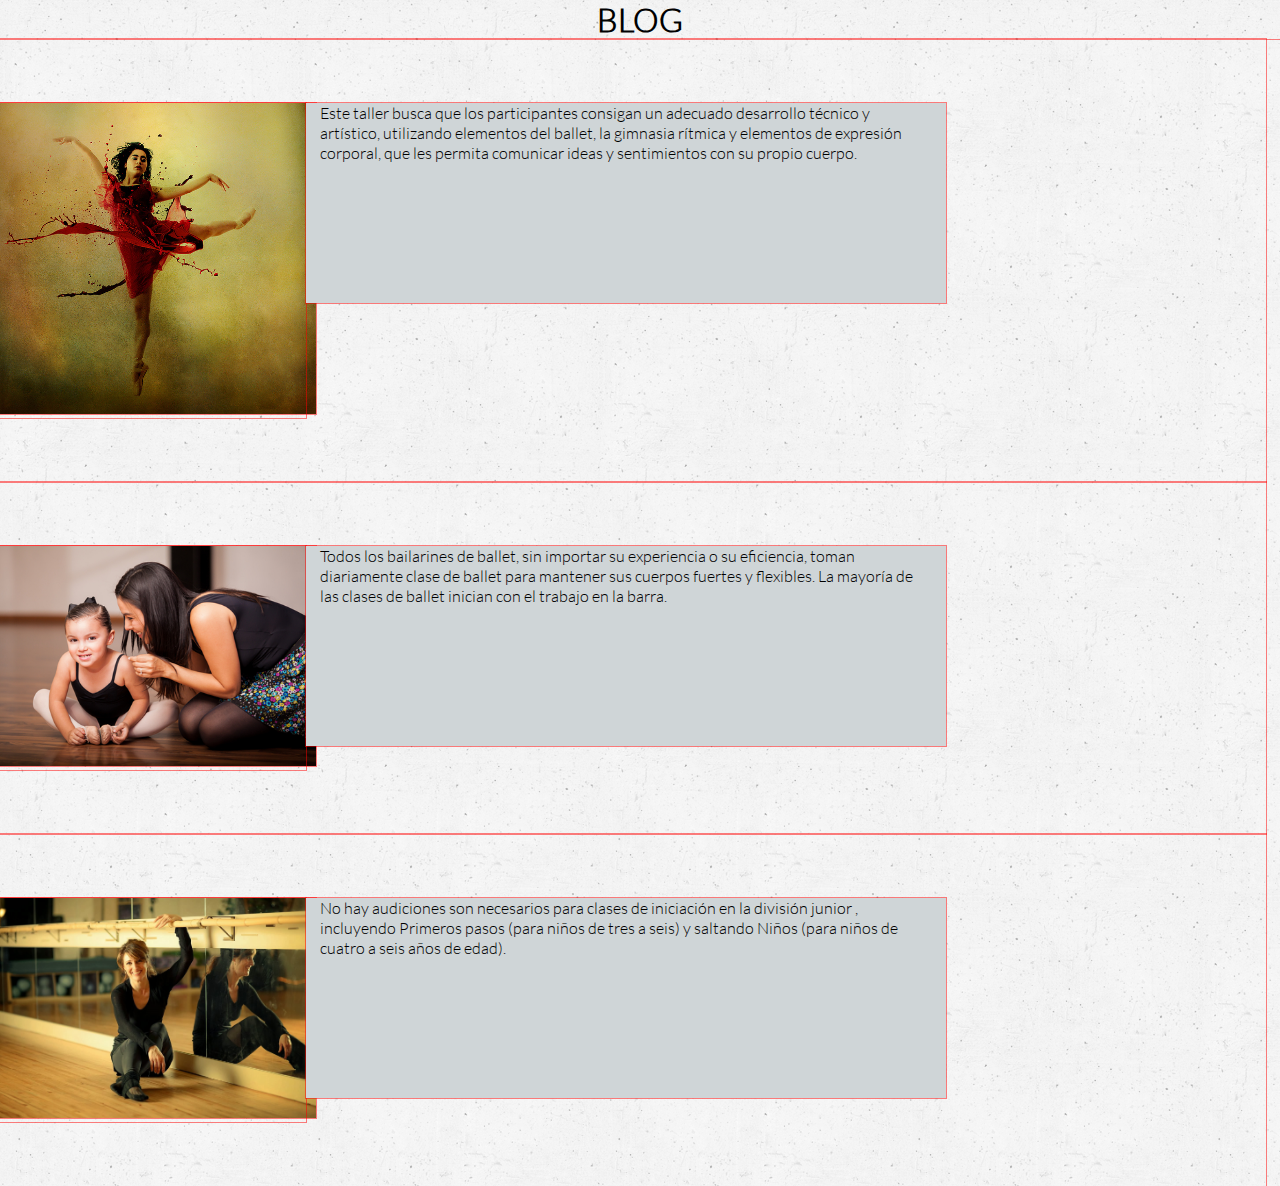
==== blog.html @ d8f84b25 "avanceeee..." ====
<!DOCTYPE html>
<html>
<head>
	<meta charset="UTF-8">
	<title>Escuela de Danza</title>
	<link rel='stylesheet' type='text/css' href='http://fonts.googleapis.com/css?family=Montserrat:400,700'>
	<link rel="stylesheet" type="text/css" href="css/grid-system.css">
	<link rel="stylesheet" type="text/css" href="css/utilities.css">
	<link rel="stylesheet" type="text/css" href="css/common.css">
	<link rel="stylesheet" type="text/css" href="css/blog.css">
</head>
<body>
<div class="fondo">

		<h1 class="centrado">BLOG</h1>

	<div class="row">
		<div class="col-3 x">
			<img class="imagen "src="img/blog1.jpg">
		</div>
		<div class="col-9 cuadroazul">
		Este taller busca que los participantes consigan un adecuado desarrollo técnico y artístico, utilizando elementos del ballet, la gimnasia rítmica y elementos de expresión corporal, que les permita comunicar ideas y sentimientos con su propio cuerpo.
		</div>
	</div>
	<div class="row">
		<div class="col-3 x">
			<img class="imagen"src="img/profesor_5.jpg">
		</div>
		<div class="col-9 cuadroazul">
		Todos los bailarines de ballet, sin importar su experiencia o su eficiencia, toman diariamente clase de ballet para mantener sus cuerpos fuertes y flexibles. La mayoría de las clases de ballet inician con el trabajo en la barra.
		</div>
	</div>

	<div class="row">
		<div class="col-3 x">
			<img class="imagen"src="img/instructor_1.jpg">
		</div >
		<div class="col-9 cuadroazul">No hay audiciones son necesarios para clases de iniciación en la división junior , incluyendo Primeros pasos (para niños de tres a seis) y saltando Niños (para niños de cuatro a seis años de edad).

		</div>
	</div>


</div>		



</body>
</html>
---- css/grid-system.css ----
/* GLOBAL */
* {
  box-sizing: border-box;
  margin: 0;
  padding: 0;
 }

.text-center {
	text-align: center;
}

.text-right {
	text-align: right;
}

/* Grid system */

.container {
	width: 968px;
	padding-left: 14px; 
	padding-right: 14px;
	margin: 0px auto;
	position: relative;
}

.container-fluid {
	width: 100%;
}

.row {
	width: 100%;
	margin-left: -14px;
	margin-right: -14px;
}

.row:before, .row:after{
  content: " ";
  display: table;
}

.row:after {
  clear: both;
}

[class*="col-"] {
	min-height: 7px;
	padding: 0 14px;
	float: left;
}

.col-1 {
	/* (1 / 12) x 100 */
	width: 8.333333%;
} 

.col-2 {
	/* (2 / 12) x 100 */
	width: 16.666667%;
} 

.col-3 {
	/* (3 / 12) x 100 */
	width: 25%;
} 

.col-4 {
	/* (4 / 12) x 100 */
	width: 33.333333%;
}

.col-5 {
	/* (5 / 12) x 100 */
	width: 41.666667%;
}

.col-6 {
	/* (6 / 12) x 100 */
	width: 50%;
} 

.col-7 {
	/* (7 / 12) x 100 */
	width: 58.333333%;
}

.col-8 {
	/* (8 / 12) x 100 */
	width: 66.666667%;
}

.col-9 {
	/* (9 / 12) x 100 */
	width: 75%;
}

.col-10 {
	/* (10 / 12) x 100 */
	width: 83.333333%;
}

.col-11 {
	/* (11 / 12) x 100 */
	width: 91.666667%;
}

.col-12 {
	/* (12 / 12) x 100 */
	width: 100%;
}
---- css/utilities.css ----
/*Global*/
*{
	font-family: "Latolight";
}

@font-face{
	font-family: LatoHeavy;
	src: url(../fonts1/LatoHeavy.ttf);
}
@font-face{
	font-family:Latolight ;
	src: url(../fonts1/Latolight.ttf);
}
@font-face{
	font-family: DolceVita;
	src: url(../fonts1/DolceVita.ttf);
}
@font-face{
	font-family: Neoteric-Bold;
	src: url(../fonts1/Neoteric-Bold.ttf);
}

/* Shortcuts */

.pd-0{
	padding: 0;
}
.pt-5{
	padding-top: 5%;
}
.pb-5{
	padding-bottom: 5%;
}
.mg-0{
	margin: 0;
}
.w-100{
	width: 100%;
}
.lh{
	line-height: 1.5;
}
.text-center{
	text-align: center;
}
.text-left{
	text-align: left;
}
.text-white{
	color: white;
}
.text-gray{
	color: rgb(83, 88, 95);
}
.text-blue{
 color: #192951;
}
.a-none-decoration{
	text-decoration: none;
}
.bg-gray{
	background-color: rgb(244, 244, 244);
}
.bg-img-block{
	background-size: cover;
	background-repeat: no-repeat;
	background-position: center;
}
---- css/common.css ----
/* Inserta tu codigo que es común para todas las páginas aqui */
---- css/blog.css ----
*{outline: 1px solid rgba(255,0,0,0.5);}*
.centrado{
	text-align: center;
}
img{
	width: 100%;
}
.fondo{

	background: url("../img/old_wall.png")
}
.x{
	margin: 5% 0% 5% 0%;
	padding: 0;
}

.cuadroazul{
	background-color: #CFD5D7;
	margin: 5% 5% 5% 0%;
	width: 50%;
	height: 200px;
	color: black;
}
.imagen{
	width: 330px;
}
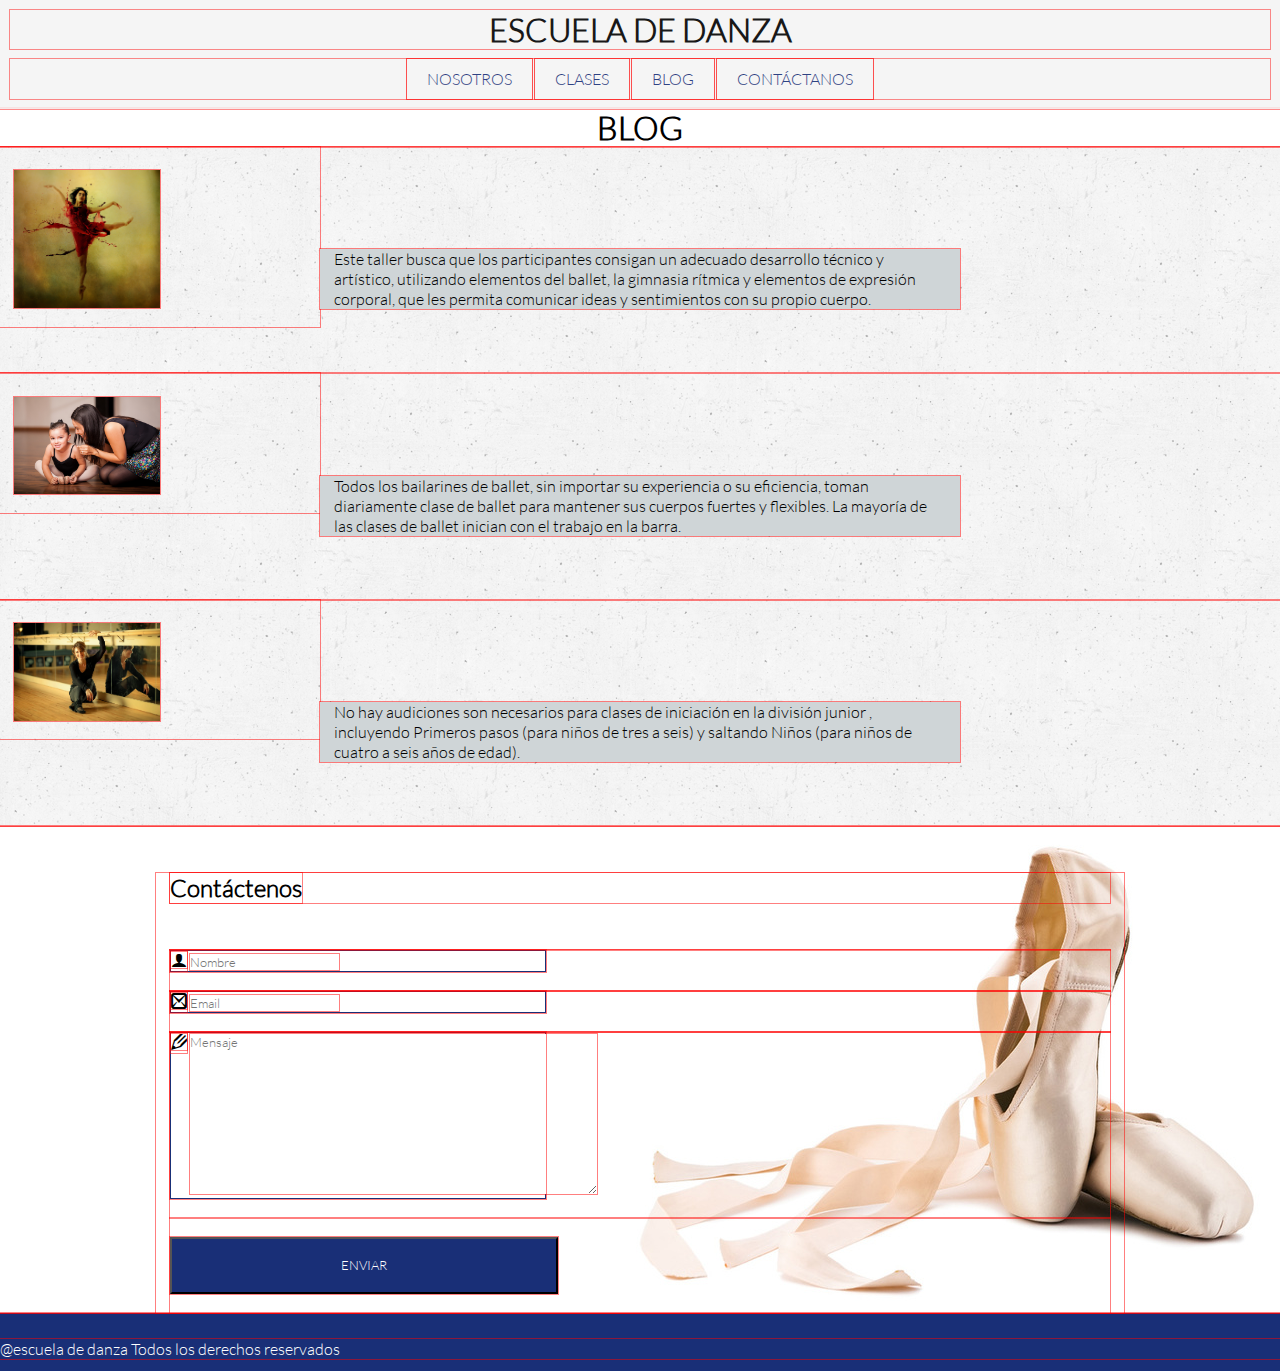
==== commit f04b5721: "Complete el codigo del Menu, Formulario, Mapa y el pie de Pagina." ====
--- a/blog.html
+++ b/blog.html
@@ -6,43 +6,84 @@
 	<link rel='stylesheet' type='text/css' href='http://fonts.googleapis.com/css?family=Montserrat:400,700'>
 	<link rel="stylesheet" type="text/css" href="css/grid-system.css">
 	<link rel="stylesheet" type="text/css" href="css/utilities.css">
+	<link rel="stylesheet" type="text/css" href="img/icomoon/style.css">
 	<link rel="stylesheet" type="text/css" href="css/common.css">
 	<link rel="stylesheet" type="text/css" href="css/blog.css">
 </head>
 <body>
+<!--INICIO-->
+	<div class="header">
+		<h1>ESCUELA DE DANZA</h1>
+		<ul class="menu">
+			<li><a href="">Nosotros</a></li>
+			<li><a href="">Clases</a></li>
+			<li><a href="">Blog</a></li>
+			<li><a href="">Contáctanos</a></li>
+		</ul>
+	</div>
+	<div class="margin"></div>
+<!--menu-->
+<section>
+		<h1 class="centrado">BLOG</h1>
 <div class="fondo">
-
-		<h1 class="centrado">BLOG</h1>
-
 	<div class="row">
-		<div class="col-3 x">
-			<img class="imagen "src="img/blog1.jpg">
+		<div class="col-3">
+			<img class="imagen"src="img/blog1.jpg">
 		</div>
 		<div class="col-9 cuadroazul">
 		Este taller busca que los participantes consigan un adecuado desarrollo técnico y artístico, utilizando elementos del ballet, la gimnasia rítmica y elementos de expresión corporal, que les permita comunicar ideas y sentimientos con su propio cuerpo.
 		</div>
 	</div>
 	<div class="row">
-		<div class="col-3 x">
+		<div class="col-3">
 			<img class="imagen"src="img/profesor_5.jpg">
 		</div>
 		<div class="col-9 cuadroazul">
 		Todos los bailarines de ballet, sin importar su experiencia o su eficiencia, toman diariamente clase de ballet para mantener sus cuerpos fuertes y flexibles. La mayoría de las clases de ballet inician con el trabajo en la barra.
 		</div>
 	</div>
-
 	<div class="row">
-		<div class="col-3 x">
+		<div class="col-3">
 			<img class="imagen"src="img/instructor_1.jpg">
 		</div >
 		<div class="col-9 cuadroazul">No hay audiciones son necesarios para clases de iniciación en la división junior , incluyendo Primeros pasos (para niños de tres a seis) y saltando Niños (para niños de cuatro a seis años de edad).
 
 		</div>
 	</div>
-
-
 </div>		
-
+<!-- formulario -->
+			<div class="row formulario">
+				<div class="container">
+					<h2 id="contact"><strong>Contáctenos</strong></h2>
+					<form action="index.html" method="get">
+					<p>
+						<div class="cuad_form">
+							<label for="nombre"><i class="icon-user"></i></label>
+							<input type="text" id="nombre" name="nombre" placeholder="Nombre" required >
+						</div>
+					</p>
+					<p>
+						<div class="cuad_form">
+							<label for="email"><i class="icon-mail2"></i></label>
+							<input type="email" id="email" name="email" placeholder="Email" required>
+						</div>
+					</p>
+					<p>
+						<div class="inf">
+							<label  for="informacion"><i class="icon-pencil2" id="lapiz"></i></label>
+							<textarea id="informacion" name="informacion" placeholder="Mensaje" cols="56" rows="10"  required></textarea>
+						</div>
+					</p>
+					<button class="blue" id="enviar" type="submit">ENVIAR</button>
+					</form>	
+				</div>
+			</div>
+	</section>
+	<footer class="row blue">
+			<div >
+				@escuela de danza Todos los derechos reservados
+			</div>
+	</footer>
 
 
 </body>
--- a/img/icomoon/style.css
+++ b/img/icomoon/style.css
@@ -0,0 +1,36 @@
+@font-face {
+    font-family: 'icomoon';
+    src:    url('fonts/icomoon.eot?p3rvup');
+    src:    url('fonts/icomoon.eot?p3rvup#iefix') format('embedded-opentype'),
+        url('fonts/icomoon.ttf?p3rvup') format('truetype'),
+        url('fonts/icomoon.woff?p3rvup') format('woff'),
+        url('fonts/icomoon.svg?p3rvup#icomoon') format('svg');
+    font-weight: normal;
+    font-style: normal;
+}
+
+[class^="icon-"], [class*=" icon-"] {
+    /* use !important to prevent issues with browser extensions that change fonts */
+    font-family: 'icomoon' !important;
+    speak: none;
+    font-style: normal;
+    font-weight: normal;
+    font-variant: normal;
+    text-transform: none;
+    line-height: 1;
+
+    /* Better Font Rendering =========== */
+    -webkit-font-smoothing: antialiased;
+    -moz-osx-font-smoothing: grayscale;
+}
+
+.icon-pencil2:before {
+    content: "\e900";
+}
+.icon-user:before {
+    content: "\e902";
+}
+.icon-mail2:before {
+    content: "\e903";
+}
+
--- a/css/blog.css
+++ b/css/blog.css
@@ -1,5 +1,51 @@
 
 *{outline: 1px solid rgba(255,0,0,0.5);}*
+
+/*menu*/
+a{
+	text-decoration: none;
+}
+.row{
+	margin: 0;
+}
+.margin{
+	height: 108px;
+	width: 100%;
+	background-color: #F5F5F5;
+}
+.header{
+	position: fixed;
+	text-align: center;
+	width: 100%;
+	background-color:#F5F5F5;
+	opacity: 0.9;
+	z-index: 1000;
+}
+.header h1{
+	text-align: center;
+	margin: 10px;
+}
+.menu{
+	text-align: center;
+	padding: 0;
+	margin: 10px;
+}
+.menu li{
+    display: inline-block;
+}
+.menu a{
+	display: block;
+	padding: 10px 20px;
+	color:#192F77;
+	text-transform: uppercase;
+}
+.menu a:hover{
+	transform: scale(1.2);
+	background: url(../img/border.jpg) top;
+	background-size: 100% 100%;
+}
+
+/*menu*/
 .centrado{
 	text-align: center;
 }
@@ -10,18 +56,64 @@
 
 	background: url("../img/old_wall.png")
 }
-.x{
-	margin: 5% 0% 5% 0%;
-	padding: 0;
+.imagen{
+	width: 50%;
+	height: 500%;
+	
+
+	margin: 8% 0% 5% 0%;
+	padding: 0 0 0 0;
+}
+.cuadroazul{
+	
+	background-color: #CFD5D7;
+	margin: 8% 5% 5% 0%;
+	width: 50%;
+	height: 300%;
+	color: black;
+}
+.informacion{
+	width: 500%;
+}
+/*formulario*/
+.formulario{
+	background: url(../img/shoes_1.jpg) right no-repeat;
+}
+.blue{
+	background: #192F77;
+	color: white;
+}
+#enviar{
+	padding: 2% 18%;
+	margin: 2% 0%;
+}
+#contact{
+	margin: 5% 0%;
+	font-family: sans-serif;
+}
+form > p{
+	margin: 2% 0%;
 }
 
-.cuadroazul{
-	background-color: #CFD5D7;
-	margin: 5% 5% 5% 0%;
-	width: 50%;
-	height: 200px;
-	color: black;
+input{
+	border:none;
 }
-.imagen{
-	width: 330px;
+.cuad_form{
+	border: 1px solid #192F77;
+	width: 40%;
+}
+
+.inf{
+	border: 1px solid #192F77;
+	width: 40%;
+}
+textarea{
+	border:none;
+	margin-left: 5%;
+    margin-top: -5%;
+}
+
+/*formulario*/
+footer{
+	padding: 2% 0% 1%;
 }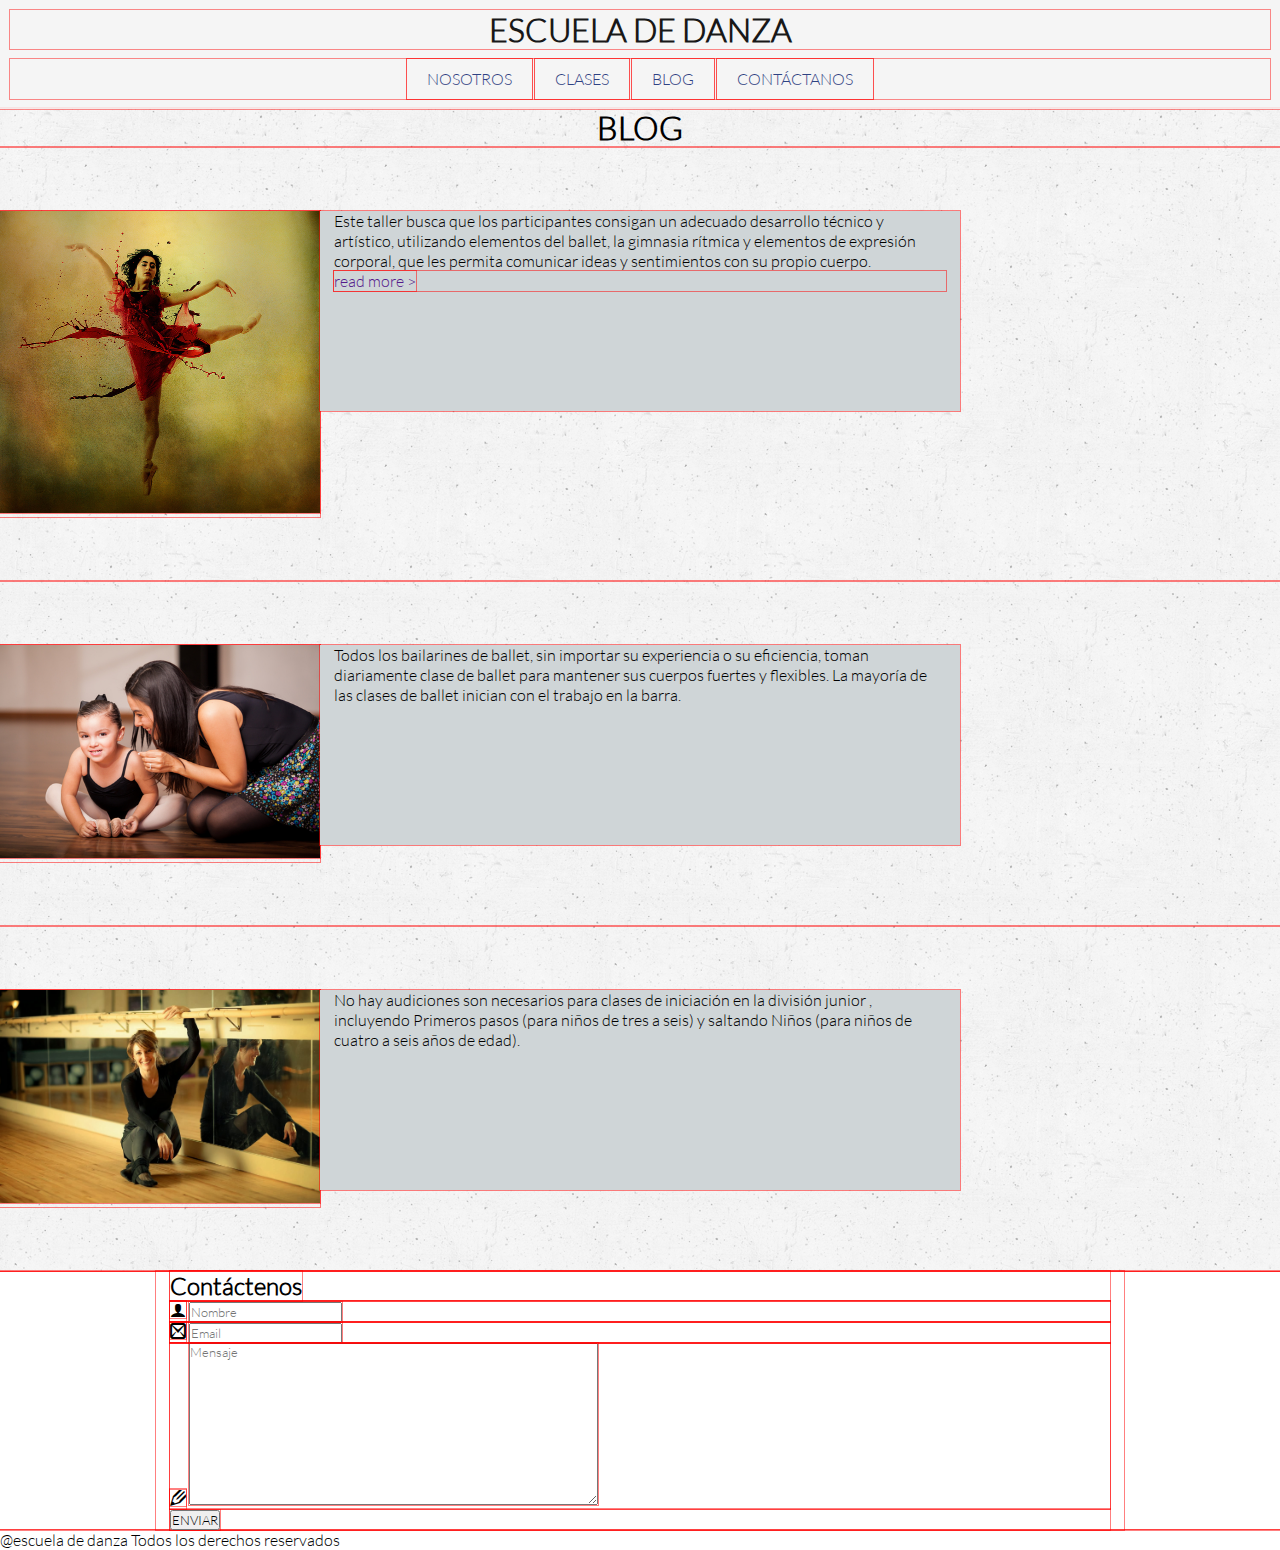
==== commit 2d911c4e: "Merge branch 'master' of https://github.com/PatriciaMendozas/Lab-Escueladanza" ====
--- a/blog.html
+++ b/blog.html
@@ -11,7 +11,8 @@
 	<link rel="stylesheet" type="text/css" href="css/blog.css">
 </head>
 <body>
-<!--INICIO-->
+<div class="fondo">
+
 	<div class="header">
 		<h1>ESCUELA DE DANZA</h1>
 		<ul class="menu">
@@ -22,20 +23,21 @@
 		</ul>
 	</div>
 	<div class="margin"></div>
-<!--menu-->
 <section>
+
 		<h1 class="centrado">BLOG</h1>
-<div class="fondo">
+
 	<div class="row">
-		<div class="col-3">
-			<img class="imagen"src="img/blog1.jpg">
+		<div class="col-3 x">
+			<img class="imagen "src="img/blog1.jpg">
 		</div>
 		<div class="col-9 cuadroazul">
 		Este taller busca que los participantes consigan un adecuado desarrollo técnico y artístico, utilizando elementos del ballet, la gimnasia rítmica y elementos de expresión corporal, que les permita comunicar ideas y sentimientos con su propio cuerpo.
+		<p><a href="" class="button">read more ></a></p>
 		</div>
 	</div>
 	<div class="row">
-		<div class="col-3">
+		<div class="col-3 x">
 			<img class="imagen"src="img/profesor_5.jpg">
 		</div>
 		<div class="col-9 cuadroazul">
@@ -43,7 +45,7 @@
 		</div>
 	</div>
 	<div class="row">
-		<div class="col-3">
+		<div class="col-3 x">
 			<img class="imagen"src="img/instructor_1.jpg">
 		</div >
 		<div class="col-9 cuadroazul">No hay audiciones son necesarios para clases de iniciación en la división junior , incluyendo Primeros pasos (para niños de tres a seis) y saltando Niños (para niños de cuatro a seis años de edad).
@@ -51,7 +53,6 @@
 		</div>
 	</div>
 </div>		
-<!-- formulario -->
 			<div class="row formulario">
 				<div class="container">
 					<h2 id="contact"><strong>Contáctenos</strong></h2>
--- a/css/blog.css
+++ b/css/blog.css
@@ -56,22 +56,22 @@
 
 	background: url("../img/old_wall.png")
 }
-.imagen{
+.x{
+	margin: 5% 0% 5% 0%;
+	padding: 0;
+}
+
+.cuadroazul{
+	background-color: #CFD5D7;
+	margin: 5% 5% 5% 0%;
 	width: 50%;
-	height: 500%;
-	
-
-	margin: 8% 0% 5% 0%;
-	padding: 0 0 0 0;
-}
-.cuadroazul{
-	
-	background-color: #CFD5D7;
-	margin: 8% 5% 5% 0%;
-	width: 50%;
-	height: 300%;
+	height: 200px;
 	color: black;
 }
+<<<<<<< HEAD
+.imagen{
+	width: 330px;
+=======
 .informacion{
 	width: 500%;
 }
@@ -116,4 +116,5 @@
 /*formulario*/
 footer{
 	padding: 2% 0% 1%;
+>>>>>>> f04b5721578739cbf3d3419e4d1d859a27a6c212
 }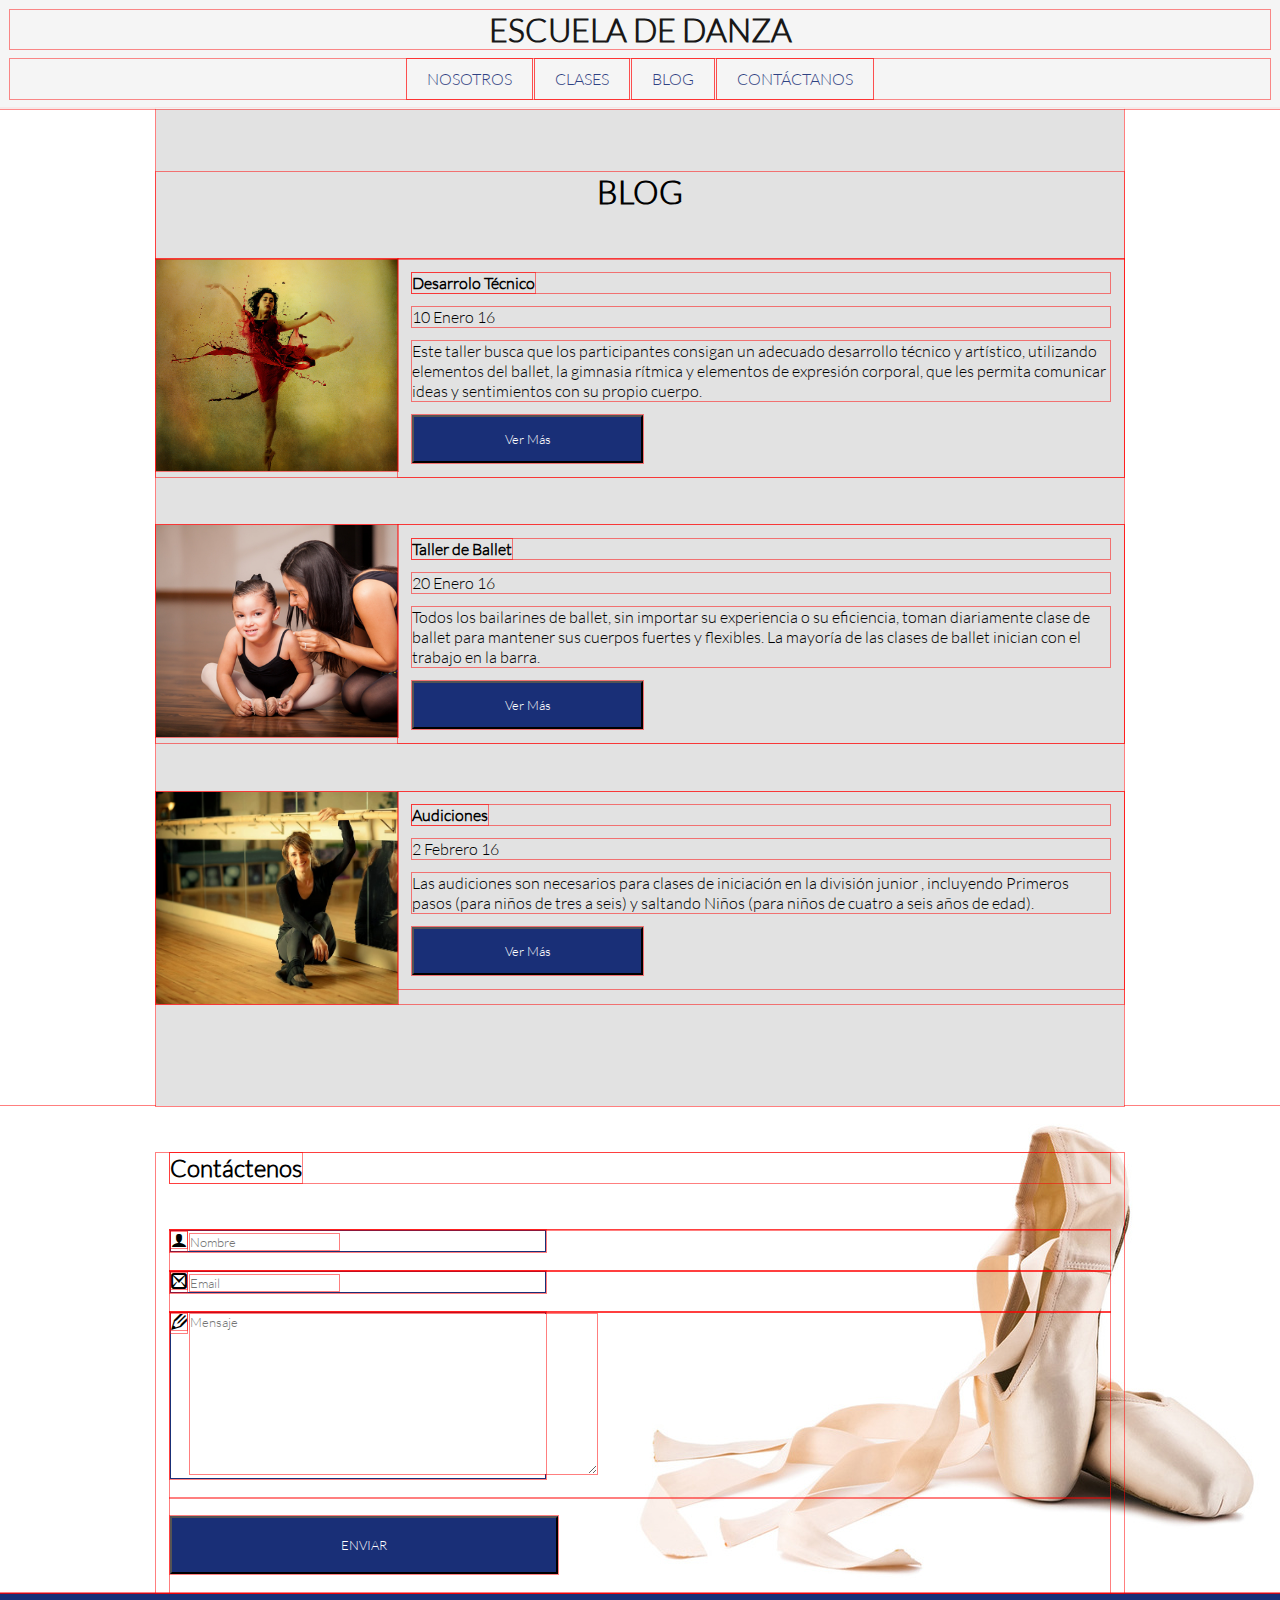
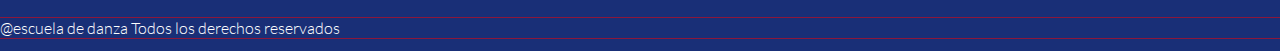
==== commit a1ab3f2a: "mejore blog" ====
--- a/blog.html
+++ b/blog.html
@@ -11,8 +11,6 @@
 	<link rel="stylesheet" type="text/css" href="css/blog.css">
 </head>
 <body>
-<div class="fondo">
-
 	<div class="header">
 		<h1>ESCUELA DE DANZA</h1>
 		<ul class="menu">
@@ -24,35 +22,45 @@
 	</div>
 	<div class="margin"></div>
 <section>
-
-		<h1 class="centrado">BLOG</h1>
-
+<div class="container color_fondo">
+	<h1 class="centrado">BLOG</h1>
 	<div class="row">
-		<div class="col-3 x">
-			<img class="imagen "src="img/blog1.jpg">
-		</div>
-		<div class="col-9 cuadroazul">
-		Este taller busca que los participantes consigan un adecuado desarrollo técnico y artístico, utilizando elementos del ballet, la gimnasia rítmica y elementos de expresión corporal, que les permita comunicar ideas y sentimientos con su propio cuerpo.
-		<p><a href="" class="button">read more ></a></p>
+			<div class="col-3 qit_esp " id="uno_imag">
+				
+			</div>
+			<div class="col-9 ">
+				<h4 class="sti_blog"><strong>Desarrolo Técnico</strong></h4>
+				<p class="mar_1"> 10 Enero 16</p>
+				<p> Este taller busca que los participantes consigan un adecuado desarrollo técnico y artístico, utilizando elementos del ballet, la gimnasia rítmica y elementos de expresión corporal, que les permita comunicar ideas y sentimientos con su propio cuerpo.</p>
+				
+				<button class="blue tama_ver">Ver Más</button>
+			</div>
+	</div>
+	<div class="row spa_row">
+			<div class="col-3 qit_esp " id="dos_imag">
+				
+			</div>
+		<div class="col-9 ">
+			<h4 class="sti_blog"><strong>Taller de Ballet</strong></h4>
+			<p class="mar_1">20 Enero 16 </p>
+			<p>Todos los bailarines de ballet, sin importar su experiencia o su eficiencia, toman diariamente clase de ballet para mantener sus cuerpos fuertes y flexibles. La mayoría de las clases de ballet inician con el trabajo en la barra.</p>
+			<button class="blue tama_ver">Ver Más</button>
 		</div>
 	</div>
-	<div class="row">
-		<div class="col-3 x">
-			<img class="imagen"src="img/profesor_5.jpg">
-		</div>
-		<div class="col-9 cuadroazul">
-		Todos los bailarines de ballet, sin importar su experiencia o su eficiencia, toman diariamente clase de ballet para mantener sus cuerpos fuertes y flexibles. La mayoría de las clases de ballet inician con el trabajo en la barra.
-		</div>
-	</div>
-	<div class="row">
-		<div class="col-3 x">
-			<img class="imagen"src="img/instructor_1.jpg">
-		</div >
-		<div class="col-9 cuadroazul">No hay audiciones son necesarios para clases de iniciación en la división junior , incluyendo Primeros pasos (para niños de tres a seis) y saltando Niños (para niños de cuatro a seis años de edad).
-
+	<div class="row ">
+		<div class="col-3 qit_esp " id="tres_imag">
+				
+			</div>
+		
+		<div class="col-9 ">
+			<h4 class="sti_blog"><strong>Audiciones</strong></h4>
+			<p class="mar_1">2 Febrero 16 </p>
+			<p>Las audiciones son necesarios para clases de iniciación en la división junior , incluyendo Primeros pasos (para niños de tres a seis) y saltando Niños (para niños de cuatro a seis años de edad).</p>
+			<button class="blue tama_ver">Ver Más</button>
 		</div>
 	</div>
 </div>		
+		<!-- formulario -->
 			<div class="row formulario">
 				<div class="container">
 					<h2 id="contact"><strong>Contáctenos</strong></h2>
@@ -84,8 +92,6 @@
 			<div >
 				@escuela de danza Todos los derechos reservados
 			</div>
-	</footer>
-
-
+	</footer>	
 </body>
 </html>--- a/css/blog.css
+++ b/css/blog.css
@@ -4,6 +4,9 @@
 /*menu*/
 a{
 	text-decoration: none;
+}
+img{
+	width: 100%;
 }
 .row{
 	margin: 0;
@@ -48,32 +51,50 @@
 /*menu*/
 .centrado{
 	text-align: center;
+	padding-bottom: 5%;
 }
-img{
+.color_fondo{
+	background-color:#E2E2E2;
+	padding: 5% 0% 8%;
+}
+.mar_1
+{
+	margin: 1% 0% 2%;
+}
+.tama_ver{
+	padding: 2% 13%;
+	margin: 2% 0%;
+}
+.sti_blog{
+	margin: 2% 0%;
+}
+.spa_row{
+	margin: 5% 0%;
+}
+.conte_img{
 	width: 100%;
 }
-.fondo{
-
-	background: url("../img/old_wall.png")
+.qit_esp {
+	margin: 0%;
+	padding:  0%;
 }
-.x{
-	margin: 5% 0% 5% 0%;
-	padding: 0;
+#uno_imag{
+	background: url(../img/blog1.jpg);
+	background-size: cover;
+	padding:0%;
+	height: 212px;
 }
-
-.cuadroazul{
-	background-color: #CFD5D7;
-	margin: 5% 5% 5% 0%;
-	width: 50%;
-	height: 200px;
-	color: black;
+#dos_imag{
+	background: url(../img/profesor_5.jpg);
+	background-size: cover;
+	padding:0%;
+	height: 212px;
 }
-<<<<<<< HEAD
-.imagen{
-	width: 330px;
-=======
-.informacion{
-	width: 500%;
+#tres_imag{
+	background: url(../img/instructor_1.jpg);
+	background-size: cover;
+	padding:0%;
+	height: 212px;
 }
 /*formulario*/
 .formulario{
@@ -116,5 +137,5 @@
 /*formulario*/
 footer{
 	padding: 2% 0% 1%;
->>>>>>> f04b5721578739cbf3d3419e4d1d859a27a6c212
-}+}
+
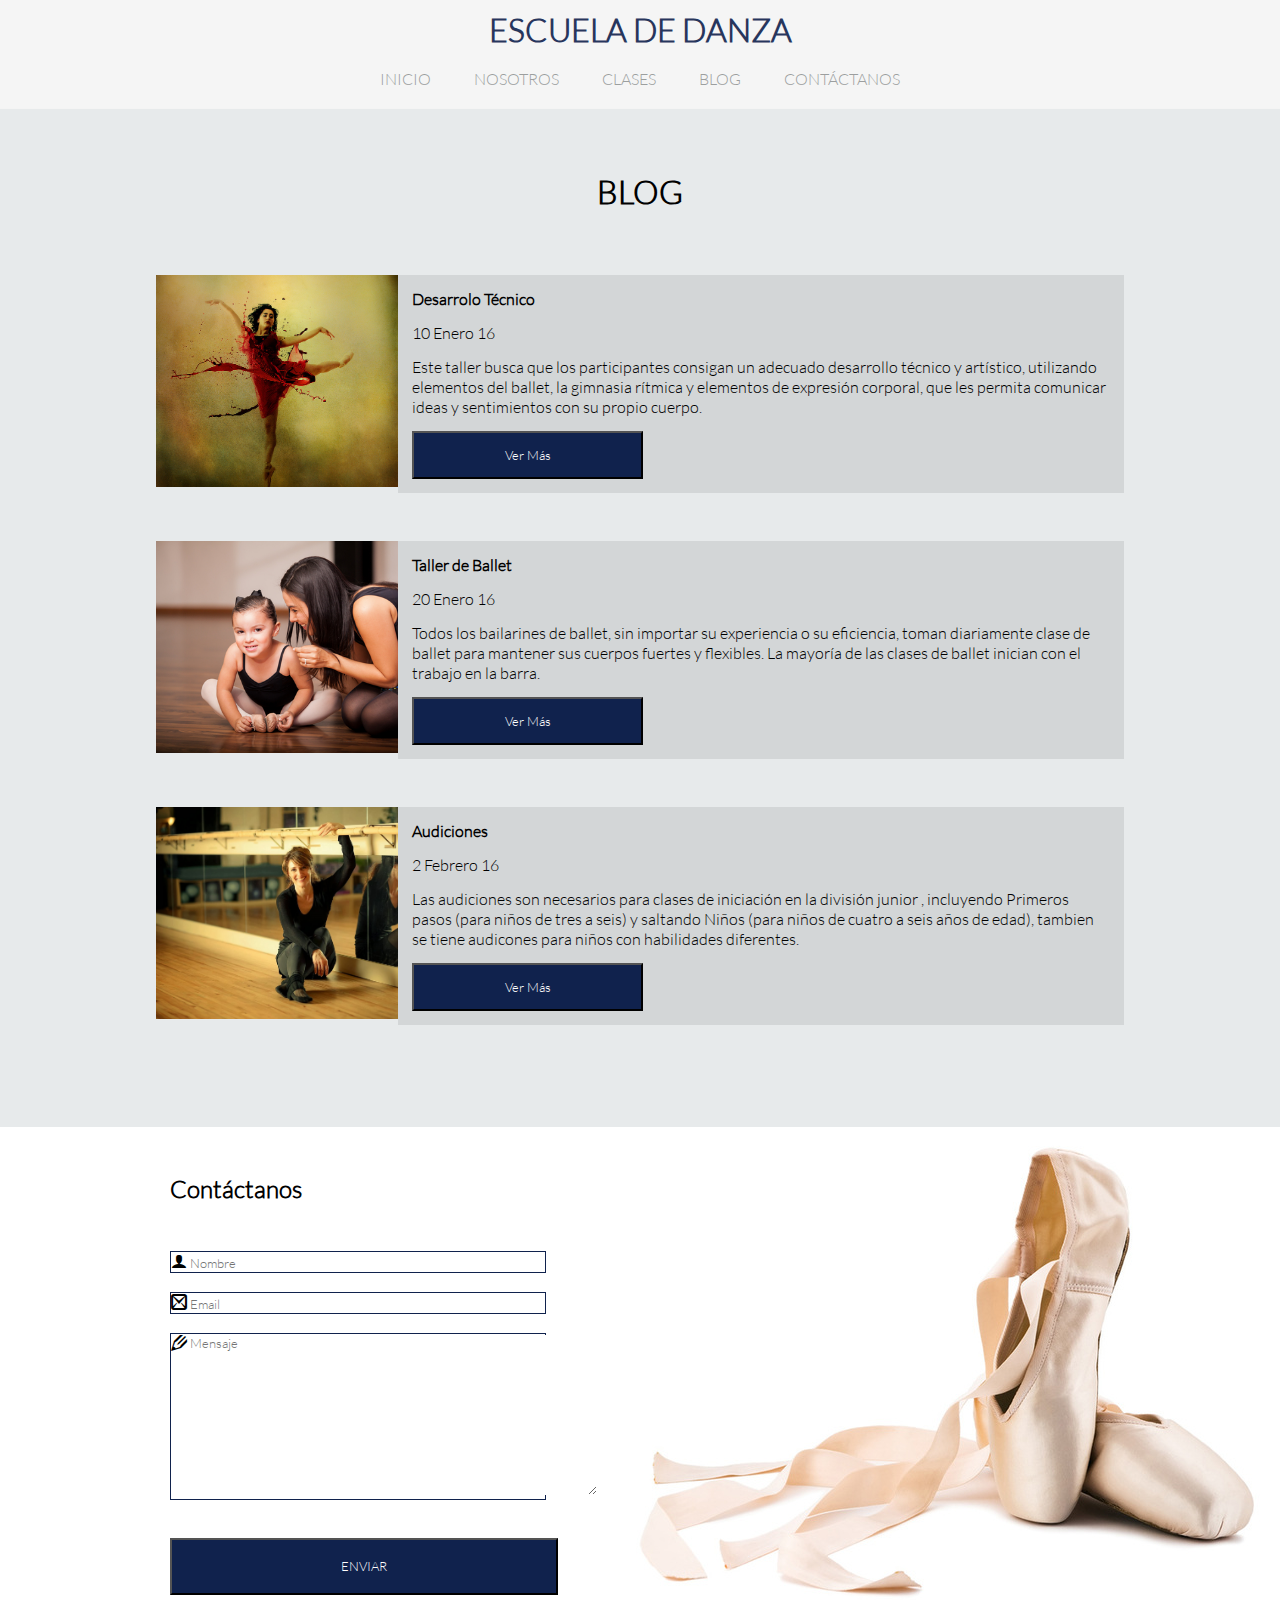
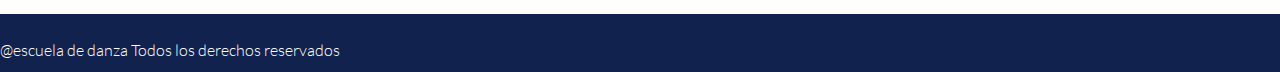
==== commit 58da83bc: "Trabajo terminado." ====
--- a/blog.html
+++ b/blog.html
@@ -12,23 +12,25 @@
 </head>
 <body>
 	<div class="header">
-		<h1>ESCUELA DE DANZA</h1>
+		<h1 id="tit_menu">ESCUELA DE DANZA</h1>
 		<ul class="menu">
-			<li><a href="">Nosotros</a></li>
-			<li><a href="">Clases</a></li>
-			<li><a href="">Blog</a></li>
-			<li><a href="">Contáctanos</a></li>
+			<li><a href="index.html">Inicio</a></li>
+			<li><a href="nosotros.html">Nosotros</a></li>
+			<li><a href="clases.html">Clases</a></li>
+			<li><a href="blog.html">Blog</a></li>
+			<li><a href="#contact">Contáctanos</a></li>
 		</ul>
 	</div>
 	<div class="margin"></div>
 <section>
-<div class="container color_fondo">
+<div id="fond_item">
 	<h1 class="centrado">BLOG</h1>
+	<div class="container mar_bot">
 	<div class="row">
 			<div class="col-3 qit_esp " id="uno_imag">
 				
 			</div>
-			<div class="col-9 ">
+			<div class="col-9 fondo_col">
 				<h4 class="sti_blog"><strong>Desarrolo Técnico</strong></h4>
 				<p class="mar_1"> 10 Enero 16</p>
 				<p> Este taller busca que los participantes consigan un adecuado desarrollo técnico y artístico, utilizando elementos del ballet, la gimnasia rítmica y elementos de expresión corporal, que les permita comunicar ideas y sentimientos con su propio cuerpo.</p>
@@ -40,7 +42,7 @@
 			<div class="col-3 qit_esp " id="dos_imag">
 				
 			</div>
-		<div class="col-9 ">
+		<div class="col-9 fondo_col">
 			<h4 class="sti_blog"><strong>Taller de Ballet</strong></h4>
 			<p class="mar_1">20 Enero 16 </p>
 			<p>Todos los bailarines de ballet, sin importar su experiencia o su eficiencia, toman diariamente clase de ballet para mantener sus cuerpos fuertes y flexibles. La mayoría de las clases de ballet inician con el trabajo en la barra.</p>
@@ -52,18 +54,19 @@
 				
 			</div>
 		
-		<div class="col-9 ">
+		<div class="col-9 fondo_col">
 			<h4 class="sti_blog"><strong>Audiciones</strong></h4>
 			<p class="mar_1">2 Febrero 16 </p>
-			<p>Las audiciones son necesarios para clases de iniciación en la división junior , incluyendo Primeros pasos (para niños de tres a seis) y saltando Niños (para niños de cuatro a seis años de edad).</p>
+			<p>Las audiciones son necesarios para clases de iniciación en la división junior , incluyendo Primeros pasos (para niños de tres a seis) y saltando Niños (para niños de cuatro a seis años de edad), tambien se tiene audicones para niños con habilidades diferentes.</p>
 			<button class="blue tama_ver">Ver Más</button>
 		</div>
 	</div>
+</div>
 </div>		
 		<!-- formulario -->
 			<div class="row formulario">
 				<div class="container">
-					<h2 id="contact"><strong>Contáctenos</strong></h2>
+					<h2 id="contact"><strong>Contáctanos</strong></h2>
 					<form action="index.html" method="get">
 					<p>
 						<div class="cuad_form">
--- a/css/blog.css
+++ b/css/blog.css
@@ -1,5 +1,5 @@
 
-*{outline: 1px solid rgba(255,0,0,0.5);}*
+/**{outline: 1px solid rgba(255,0,0,0.5);}**/
 
 /*menu*/
 a{
@@ -33,13 +33,16 @@
 	padding: 0;
 	margin: 10px;
 }
+#tit_menu{
+	color: #10224D;
+}
 .menu li{
     display: inline-block;
 }
 .menu a{
 	display: block;
 	padding: 10px 20px;
-	color:#192F77;
+	color:#939696;
 	text-transform: uppercase;
 }
 .menu a:hover{
@@ -51,11 +54,18 @@
 /*menu*/
 .centrado{
 	text-align: center;
-	padding-bottom: 5%;
+	padding: 5% 0%; 
 }
-.color_fondo{
-	background-color:#E2E2E2;
-	padding: 5% 0% 8%;
+.mar_bot{
+	
+	padding: 0% 0% 8%;
+}
+#fond_item{
+	background-color: #E7EAEB;
+}
+
+.fondo_col{
+	background-color: #D3D6D7;
 }
 .mar_1
 {
@@ -101,7 +111,7 @@
 	background: url(../img/shoes_1.jpg) right no-repeat;
 }
 .blue{
-	background: #192F77;
+	background: #10224D;
 	color: white;
 }
 #enviar{
@@ -120,12 +130,12 @@
 	border:none;
 }
 .cuad_form{
-	border: 1px solid #192F77;
+	border: 1px solid #10224D;
 	width: 40%;
 }
 
 .inf{
-	border: 1px solid #192F77;
+	border: 1px solid #10224D;
 	width: 40%;
 }
 textarea{
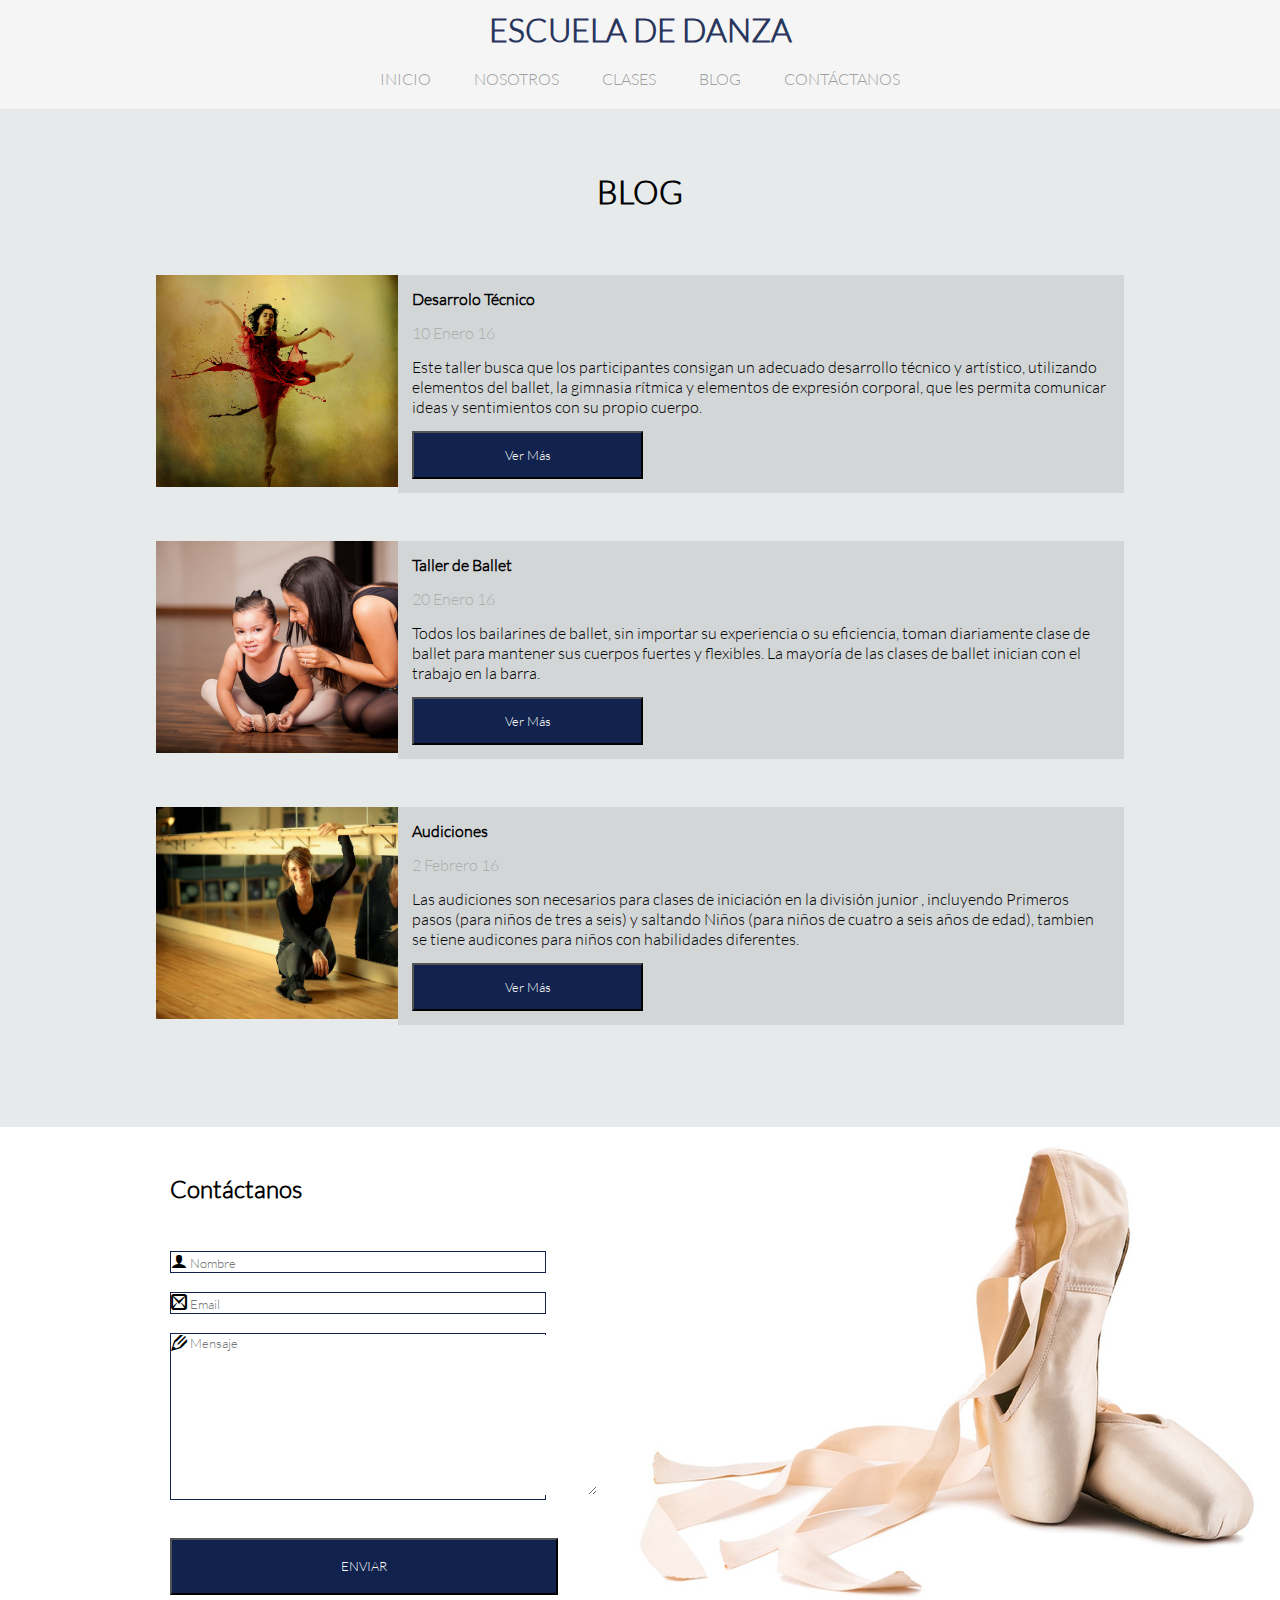
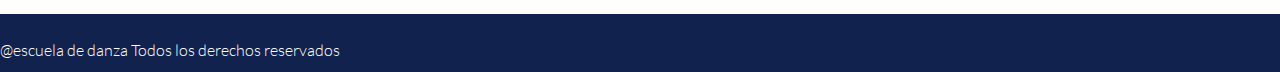
==== commit 2a7667d7: "corregido." ====
--- a/blog.html
+++ b/blog.html
@@ -35,7 +35,9 @@
 				<p class="mar_1"> 10 Enero 16</p>
 				<p> Este taller busca que los participantes consigan un adecuado desarrollo técnico y artístico, utilizando elementos del ballet, la gimnasia rítmica y elementos de expresión corporal, que les permita comunicar ideas y sentimientos con su propio cuerpo.</p>
 				
-				<button class="blue tama_ver">Ver Más</button>
+				<button class="blue tama_ver"><a
+ src"·
+ #">Ver Más</a></button>
 			</div>
 	</div>
 	<div class="row spa_row">
@@ -46,7 +48,8 @@
 			<h4 class="sti_blog"><strong>Taller de Ballet</strong></h4>
 			<p class="mar_1">20 Enero 16 </p>
 			<p>Todos los bailarines de ballet, sin importar su experiencia o su eficiencia, toman diariamente clase de ballet para mantener sus cuerpos fuertes y flexibles. La mayoría de las clases de ballet inician con el trabajo en la barra.</p>
-			<button class="blue tama_ver">Ver Más</button>
+			<button class="blue tama_ver"><a src"·
+			#">Ver Más</a></button>
 		</div>
 	</div>
 	<div class="row ">
@@ -58,7 +61,8 @@
 			<h4 class="sti_blog"><strong>Audiciones</strong></h4>
 			<p class="mar_1">2 Febrero 16 </p>
 			<p>Las audiciones son necesarios para clases de iniciación en la división junior , incluyendo Primeros pasos (para niños de tres a seis) y saltando Niños (para niños de cuatro a seis años de edad), tambien se tiene audicones para niños con habilidades diferentes.</p>
-			<button class="blue tama_ver">Ver Más</button>
+			<button class="blue tama_ver"><a src"·
+			#">Ver Más</a></button>
 		</div>
 	</div>
 </div>
--- a/css/utilities.css
+++ b/css/utilities.css
@@ -2,7 +2,7 @@
 *{
 	font-family: "Latolight";
 }
-
+ 
 @font-face{
 	font-family: LatoHeavy;
 	src: url(../fonts1/LatoHeavy.ttf);
--- a/css/blog.css
+++ b/css/blog.css
@@ -70,10 +70,14 @@
 .mar_1
 {
 	margin: 1% 0% 2%;
+	color:#ADADAD;
 }
 .tama_ver{
 	padding: 2% 13%;
 	margin: 2% 0%;
+}
+.tama_ver:hover{
+    transform: scale(1.2);
 }
 .sti_blog{
 	margin: 2% 0%;
@@ -118,6 +122,12 @@
 	padding: 2% 18%;
 	margin: 2% 0%;
 }
+#enviar:hover{
+	background:white;
+	color:#10224D;
+	font-size:18px;
+	font-family: "Neoteric-Bold";
+}
 #contact{
 	margin: 5% 0%;
 	font-family: sans-serif;
